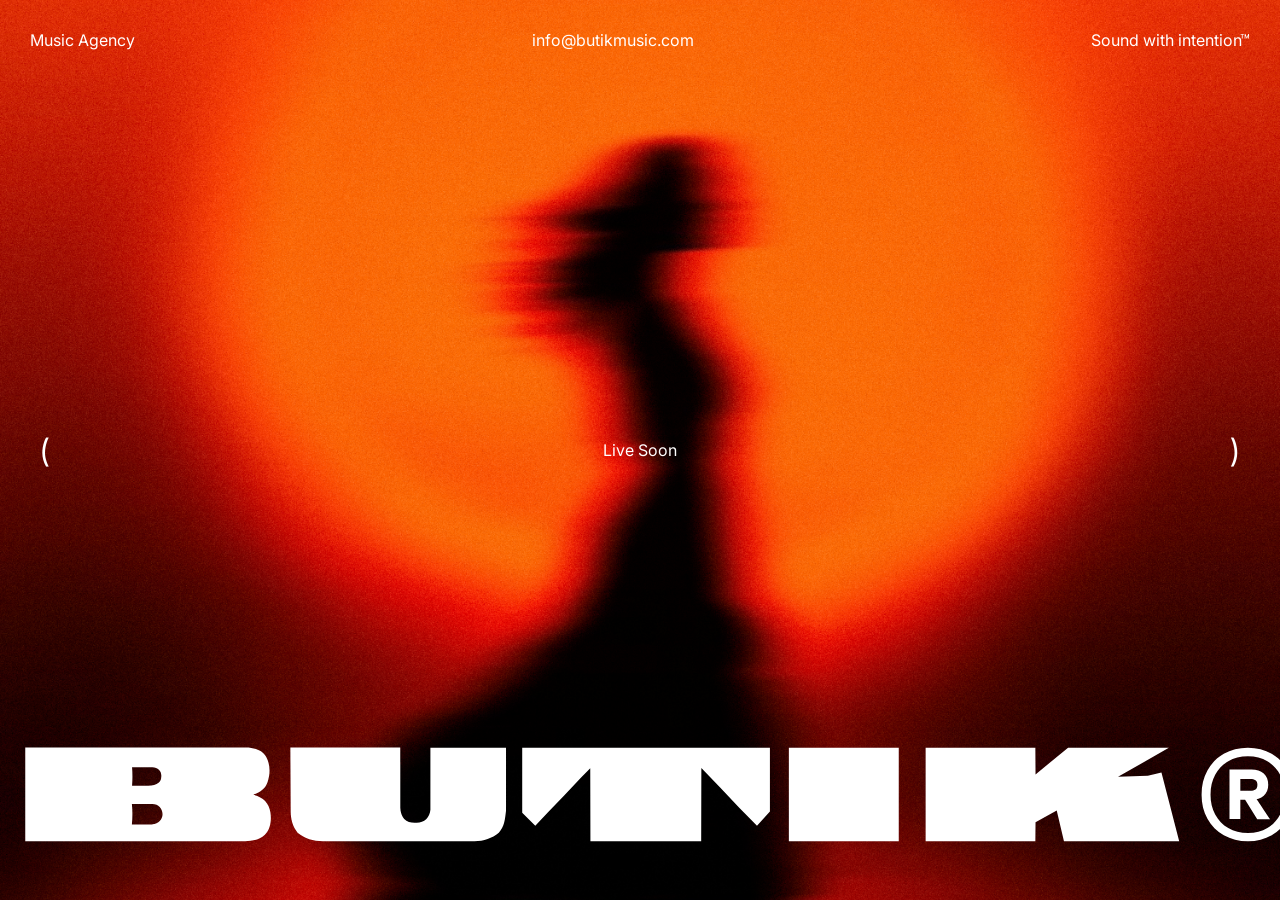
==== index.html @ 202643f5 "init files, coming soon page" ====
<!DOCTYPE html>
<html lang="en">
<head>
  <meta charset="UTF-8">
  <meta name="viewport" content="width=device-width, initial-scale=1.0">
  <title>Music Agency</title>
  <link rel="stylesheet" href="style.css">
  <link rel="preconnect" href="https://fonts.googleapis.com">
  <link rel="preconnect" href="https://fonts.gstatic.com" crossorigin>
  <link href="https://fonts.googleapis.com/css2?family=Inter:wght@400;500;600&display=swap" rel="stylesheet">
</head>
<body>
  <div class="container">
    <header class="header">
      <div class="header-top">
        <div class="header-left">Music Agency</div>
        <div class="header-center desktop-only"><a href="mailto:info@butikmusic.com">info@butikmusic.com</a></div>
        <div class="header-right">Sound with intention<span class="tm">™</span></div>
      </div>
      <div class="header-center mobile-only"><a href="mailto:info@butikmusic.com">info@butikmusic.com</a></div>
    </header>
    
    <main class="main-content">
      <section class="live-soon-section">
        <p class="live-soon-text"><span class="bracket">(</span> Live Soon <span class="bracket">)</span></p>
      </section>
      
      <section class="logo-section">
        <img src="assets/logo_white.svg" alt="Music Agency Logo">
      </section>
    </main>
  </div>
</body>
</html>
---- style.css ----
* {
  margin: 0;
  padding: 0;
  box-sizing: border-box;
}

:root {
  --color-white: #fff;
  --color-black: #000;
  --color-grey: #d8d8d8;
  --color-red: #ef290f;
}

body {
  font-family:
    "Inter",
    -apple-system,
    BlinkMacSystemFont,
    "Segoe UI",
    Roboto,
    sans-serif;
  font-style: normal;
  font-weight: 400;
  font-size: 1rem;
  color: var(--color-white);
  min-height: 100vh;
  background-image: url("assets/background.jpg");
  background-size: cover;
  background-position: center;
  background-repeat: no-repeat;
  background-attachment: fixed;
  overflow: hidden;
}

.container {
  min-height: 100vh;
  display: flex;
  flex-direction: column;
}

.header {
  display: flex;
  flex-direction: column;
  align-items: center;
  padding: 40px;
}

.header-top {
  display: flex;
  justify-content: space-between;
  align-items: center;
  width: 100%;
  margin-bottom: 20px;
}

.tm {
  font-size: 1rem;
  margin-left: -2px;
}

.header-center {
  font-size: 1rem;
}

.header-center a {
  color: var(--color-white);
  text-decoration: none;
}

.header-center a:hover {
  color: var(--color-grey);
}

.header-center a:active {
  color: var(--color-grey);
}

.desktop-only {
  display: none;
}

.main-content {
  flex: 1;
  display: flex;
  flex-direction: column;
  justify-content: center;
  align-items: center;
}

.live-soon-section {
  text-align: center;
  margin-bottom: 80px;
  width: 100%;
}

.live-soon-text {
  font-size: 1rem;
  display: flex;
  justify-content: space-between;
  align-items: center;
}

.bracket {
  font-size: 2rem;
  margin: 0 40px;
}

.logo-section {
  width: 103%;
  display: flex;
  justify-content: center;
  align-items: center;
}

.logo-section img {
  width: 100%;
  height: auto;
  object-fit: contain;
}

@media (min-width: 768px) {
  .header {
    flex-direction: row;
    justify-content: space-between;
    padding: 30px;
  }

  .header-top {
    margin-bottom: 0;
  }

  .mobile-only {
    display: none;
  }

  .desktop-only {
    display: inline-block;
  }

  .header-left {
    font-size: 1rem;
  }

  .header-right {
    font-size: 1rem;
  }

  .main-content {
    justify-content: center;
  }

  .logo-section {
    position: absolute;
    bottom: -10px;
  }

  .live-soon-text {
    font-size: 1rem;
  }
}

@media (min-width: 1024px) {
  .header {
    flex-direction: row;
    justify-content: space-between;
    padding: 30px;
  }

  .header-top {
    margin-bottom: 0;
  }

  .mobile-only {
    display: none;
  }

  .header-left {
    font-size: 1rem;
  }

  .header-right {
    font-size: 1rem;
  }

  .logo-section {
    position: absolute;
    bottom: 40px;
    left: 0;
    right: 0;
  }

  .live-soon-text {
    font-size: 1rem;
  }
}
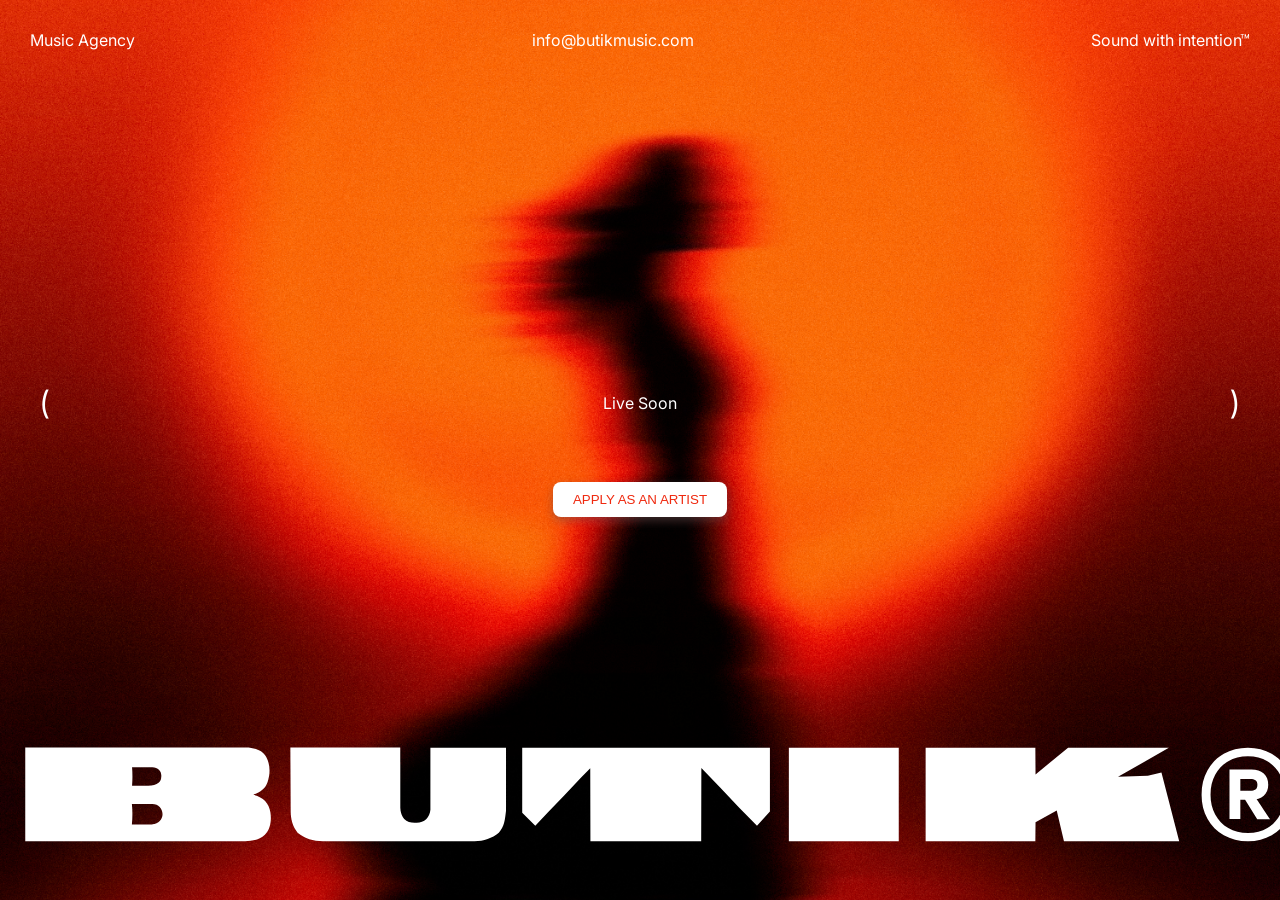
==== commit 1cb81f98: "Artist form (#3) * add gitignore netlify  * Added the ,Apply as an artist, button that connects our " ====
--- a/index.html
+++ b/index.html
@@ -4,6 +4,7 @@
   <meta charset="UTF-8">
   <meta name="viewport" content="width=device-width, initial-scale=1.0">
   <title>Music Agency</title>
+  <link rel="stylesheet" href="assets/base.css">
   <link rel="stylesheet" href="style.css">
   <link rel="preconnect" href="https://fonts.googleapis.com">
   <link rel="preconnect" href="https://fonts.gstatic.com" crossorigin>
@@ -23,6 +24,13 @@
     <main class="main-content">
       <section class="live-soon-section">
         <p class="live-soon-text"><span class="bracket">(</span> Live Soon <span class="bracket">)</span></p>
+        <a href="./artist-form/index.html" target="_blank" rel="noopener noreferrer">
+          <button
+            class="artist-form-button"
+          >
+            Apply as an Artist
+          </button>
+        </a>
       </section>
       
       <section class="logo-section">
--- a/assets/base.css
+++ b/assets/base.css
@@ -0,0 +1,20 @@
+/* Shared brand foundation — used by both the landing page and the artist form. */
+
+* {
+  margin: 0;
+  padding: 0;
+  box-sizing: border-box;
+}
+
+:root {
+  --brand-red: #ef290f;
+  --brand-red-hover: #ff3a1c;
+  --brand-white: #ffffff;
+  --font-sans:
+    "Inter",
+    -apple-system,
+    BlinkMacSystemFont,
+    "Segoe UI",
+    Roboto,
+    sans-serif;
+}
--- a/style.css
+++ b/style.css
@@ -1,24 +1,13 @@
-* {
-  margin: 0;
-  padding: 0;
-  box-sizing: border-box;
-}
-
 :root {
-  --color-white: #fff;
+  --color-white: var(--brand-white);
   --color-black: #000;
   --color-grey: #d8d8d8;
-  --color-red: #ef290f;
+  --color-red: var(--brand-red);
+  --color-red-hover: var(--brand-red-hover);
 }
 
 body {
-  font-family:
-    "Inter",
-    -apple-system,
-    BlinkMacSystemFont,
-    "Segoe UI",
-    Roboto,
-    sans-serif;
+  font-family: var(--font-sans);
   font-style: normal;
   font-weight: 400;
   font-size: 1rem;
@@ -105,6 +94,23 @@
   margin: 0 40px;
 }
 
+.artist-form-button {
+  cursor: pointer;
+  border: 0;
+  padding: 10px 20px;
+  margin-top: 60px;
+  border-radius: 8px;
+  text-transform: uppercase;
+  color: var(--color-red);
+  background-color: var(--color-white);
+  box-shadow: 0px 4px 10px rgb(113 78 78 / 50%);
+}
+
+.artist-form-button:hover {
+  color: var(--color-white);
+  background-color: var(--color-red-hover);
+}
+
 .logo-section {
   width: 103%;
   display: flex;
